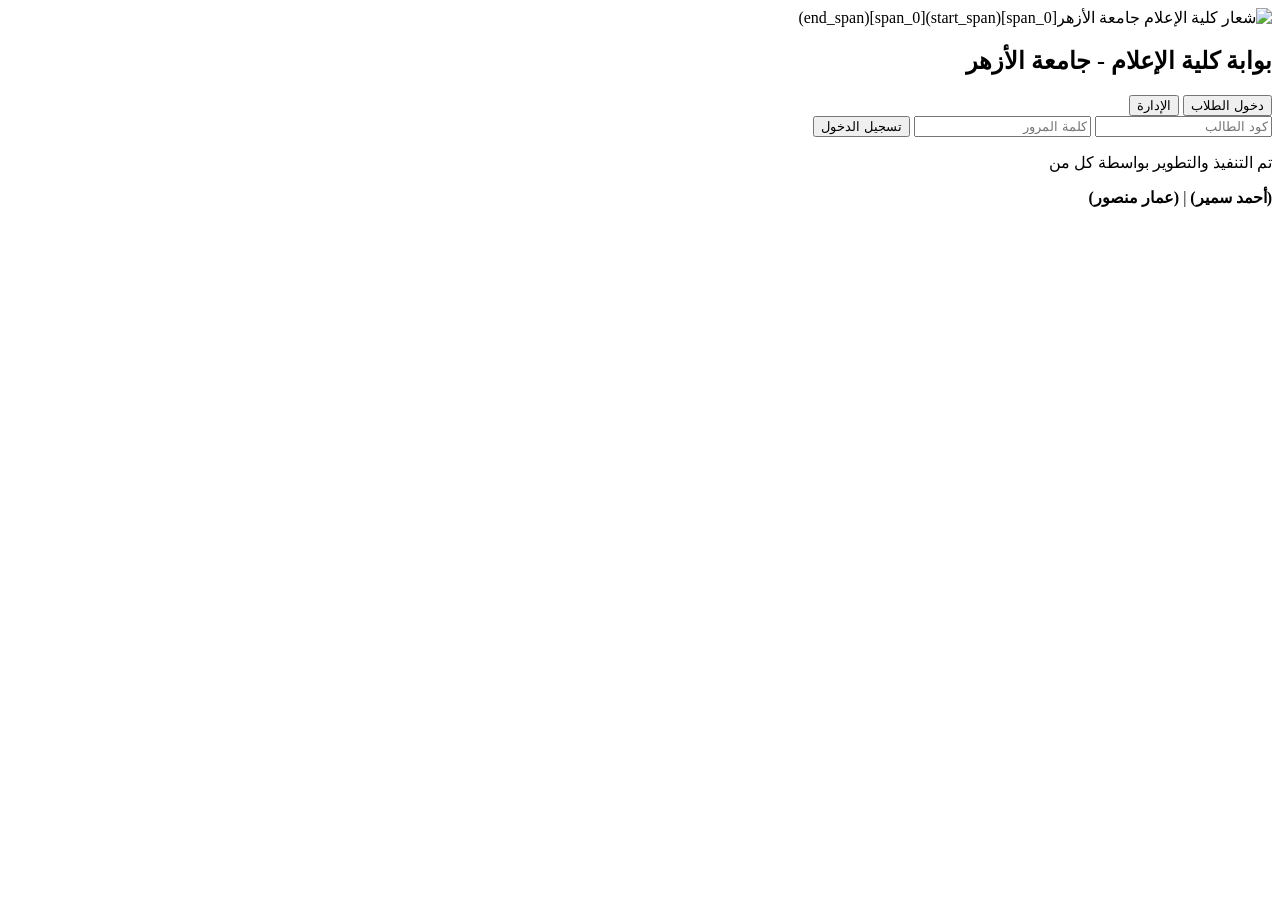
==== index.html @ 8746909e "Create index.html" ====
<!DOCTYPE html>
<html lang="ar" dir="rtl">
<head>
    <meta charset="UTF-8">
    <meta name="viewport" content="width=device-width, initial-scale=1.0">
    <title>منصة كلية الإعلام - جامعة الأزهر</title>
    <link rel="stylesheet" href="style.css">
</head>
<body>
    <div class="login-container">
        <!-- شعار الكلية المصاحب للصورة -->
        <img src="image.png" alt="شعار كلية الإعلام جامعة الأزهر" class="header-img">[span_0](start_span)[span_0](end_span)
        
        <h2>بوابة كلية الإعلام - جامعة الأزهر</h2>
        
        <div class="tabs">
            <button class="tab-btn active" onclick="switchTab('student')">دخول الطلاب</button>
            <button class="tab-btn" onclick="switchTab('admin')">الإدارة</button>
        </div>

        <!-- نموذج دخول الطالب -->
        <form id="studentLoginForm" onsubmit="handleStudentLogin(event)">
            <input type="text" id="studentCode" placeholder="كود الطالب" required>
            <input type="password" id="studentPass" placeholder="كلمة المرور" required>
            <button type="submit">تسجيل الدخول</button>
        </form>

        <!-- نموذج دخول الأدمن -->
        <form id="adminLoginForm" style="display:none;" onsubmit="handleAdminLogin(event)">
            <input type="password" id="adminPass" placeholder="كلمة مرور الإدارة (44554455)" required>
            <button type="submit">دخول لوحة التحكم</button>
        </form>
    </div>

    <!-- التوقيع في أسفل الصفحة -->
    <footer>
        <p>تم التنفيذ والتطوير بواسطة كل من</p>
        <p class="developers"><strong>(أحمد سمير)</strong> | <strong>(عمار منصور)</strong></p>
    </footer>

    <script src="app.js"></script>
</body>
</html>
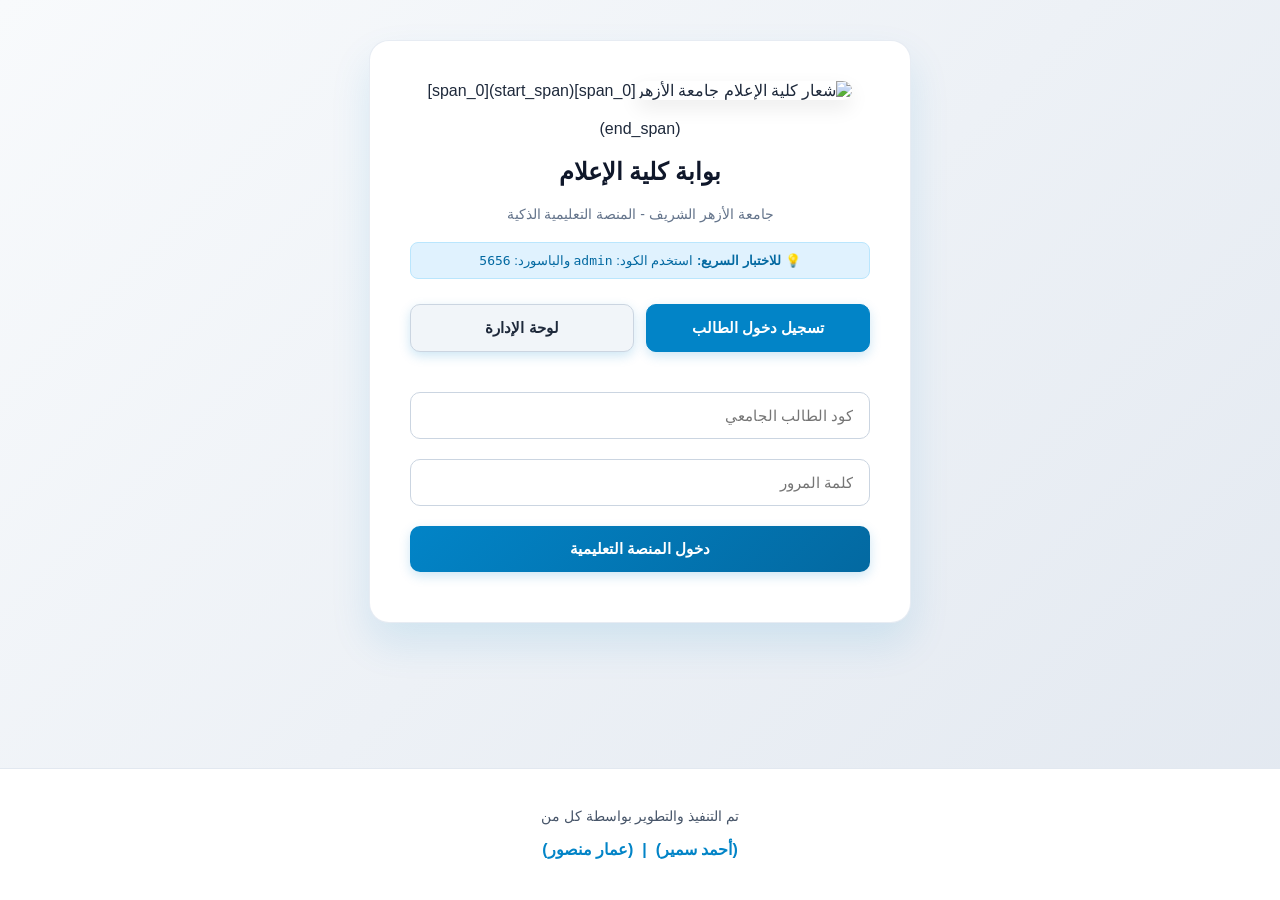
==== commit ca45d026: "Update index.html" ====
--- a/index.html
+++ b/index.html
@@ -7,35 +7,41 @@
     <link rel="stylesheet" href="style.css">
 </head>
 <body>
-    <div class="login-container">
-        <!-- شعار الكلية المصاحب للصورة -->
-        <img src="image.png" alt="شعار كلية الإعلام جامعة الأزهر" class="header-img">[span_0](start_span)[span_0](end_span)
-        
-        <h2>بوابة كلية الإعلام - جامعة الأزهر</h2>
-        
-        <div class="tabs">
-            <button class="tab-btn active" onclick="switchTab('student')">دخول الطلاب</button>
-            <button class="tab-btn" onclick="switchTab('admin')">الإدارة</button>
+    <div style="flex: 1;">
+        <div class="login-wrapper">
+            <!-- شعار الكلية المصاحب للصورة -->
+            <img src="image.png" alt="شعار كلية الإعلام جامعة الأزهر" class="header-img">[span_0](start_span)[span_0](end_span)
+            
+            <h2>بوابة كلية الإعلام</h2>
+            <p style="color: #64748b; font-size: 14px; margin-bottom: 20px;">جامعة الأزهر الشريف - المنصة التعليمية الذكية</p>
+            
+            <div class="info-badge">
+                💡 <b>للاختبار السريع:</b> استخدم الكود: <code>admin</code> والباسورد: <code>5656</code>
+            </div>
+
+            <div class="tabs">
+                <button class="tab-btn active" onclick="switchTab('student')">تسجيل دخول الطالب</button>
+                <button class="tab-btn" onclick="switchTab('admin')">لوحة الإدارة</button>
+            </div>
+
+            <!-- نموذج دخول الطالب -->
+            <form id="studentLoginForm" onsubmit="handleStudentLogin(event)">
+                <input type="text" id="studentCode" placeholder="كود الطالب الجامعي" required>
+                <input type="password" id="studentPass" placeholder="كلمة المرور" required>
+                <button type="submit">دخول المنصة التعليمية</button>
+            </form>
+
+            <!-- نموذج دخول الأدمن (بدون إظهار الباسورد في الوجه) -->
+            <form id="adminLoginForm" style="display:none;" onsubmit="handleAdminLogin(event)">
+                <input type="password" id="adminPass" placeholder="أدخل كلمة مرور الإدارة السرية" required>
+                <button type="submit">الدخول للوحة التحكم المركزية</button>
+            </form>
         </div>
-
-        <!-- نموذج دخول الطالب -->
-        <form id="studentLoginForm" onsubmit="handleStudentLogin(event)">
-            <input type="text" id="studentCode" placeholder="كود الطالب" required>
-            <input type="password" id="studentPass" placeholder="كلمة المرور" required>
-            <button type="submit">تسجيل الدخول</button>
-        </form>
-
-        <!-- نموذج دخول الأدمن -->
-        <form id="adminLoginForm" style="display:none;" onsubmit="handleAdminLogin(event)">
-            <input type="password" id="adminPass" placeholder="كلمة مرور الإدارة (44554455)" required>
-            <button type="submit">دخول لوحة التحكم</button>
-        </form>
     </div>
 
-    <!-- التوقيع في أسفل الصفحة -->
     <footer>
         <p>تم التنفيذ والتطوير بواسطة كل من</p>
-        <p class="developers"><strong>(أحمد سمير)</strong> | <strong>(عمار منصور)</strong></p>
+        <p class="developers">(أحمد سمير) &nbsp;|&nbsp; (عمار منصور)</p>
     </footer>
 
     <script src="app.js"></script>
--- a/style.css
+++ b/style.css
@@ -0,0 +1,183 @@
+:root {
+    --primary: #0f172a;
+    --primary-blue: #0284c7;
+    --primary-light: #38bdf8;
+    --bg-gradient: linear-gradient(135deg, #f8fafc 0%, #e2e8f0 100%);
+    --card-bg: #ffffff;
+    --text-main: #1e293b;
+    --border-color: #cbd5e1;
+}
+
+body {
+    font-family: 'Cairo', 'Segoe UI', Tahoma, sans-serif;
+    background: var(--bg-gradient);
+    color: var(--text-main);
+    margin: 0;
+    padding: 0;
+    direction: rtl;
+    min-height: 100vh;
+    display: flex;
+    flex-direction: column;
+    justify-content: space-between;
+}
+
+.login-wrapper {
+    max-width: 460px;
+    margin: 40px auto;
+    background: var(--card-bg);
+    padding: 40px;
+    border-radius: 20px;
+    box-shadow: 0 20px 40px rgba(2, 132, 199, 0.12);
+    border: 1px solid rgba(226, 232, 240, 0.8);
+    text-align: center;
+}
+
+.header-img {
+    width: 100%;
+    height: 190px;
+    object-fit: cover;
+    border-radius: 14px;
+    margin-bottom: 20px;
+    box-shadow: 0 8px 20px rgba(0,0,0,0.08);
+}
+
+h2, h3 {
+    color: var(--primary);
+    font-weight: 800;
+}
+
+.info-badge {
+    background: #e0f2fe;
+    color: #0369a1;
+    padding: 10px;
+    border-radius: 8px;
+    font-size: 13px;
+    margin-bottom: 15px;
+    border: 1px solid #bae6fd;
+}
+
+input, select, textarea, button {
+    width: 100%;
+    padding: 14px 16px;
+    margin: 10px 0;
+    border: 1.5px solid var(--border-color);
+    border-radius: 10px;
+    box-sizing: border-box;
+    font-size: 15px;
+    transition: all 0.3s ease;
+}
+
+input:focus, select:focus, textarea:focus {
+    border-color: var(--primary-blue);
+    outline: none;
+    box-shadow: 0 0 0 4px rgba(2, 132, 199, 0.15);
+}
+
+button {
+    background: linear-gradient(135deg, var(--primary-blue), #0369a1);
+    color: white;
+    font-weight: 700;
+    border: none;
+    cursor: pointer;
+    box-shadow: 0 4px 12px rgba(2, 132, 199, 0.2);
+}
+
+button:hover {
+    transform: translateY(-2px);
+    box-shadow: 0 6px 16px rgba(2, 132, 199, 0.3);
+}
+
+.tabs {
+    display: flex;
+    gap: 12px;
+    margin-bottom: 20px;
+}
+
+.tab-btn {
+    flex: 1;
+    background: #f1f5f9;
+    color: var(--text-main);
+    border-radius: 10px;
+    border: 1px solid var(--border-color);
+}
+
+.tab-btn.active {
+    background: var(--primary-blue);
+    color: white;
+    border-color: var(--primary-blue);
+}
+
+.admin-grid, .student-grid {
+    display: grid;
+    grid-template-columns: repeat(auto-fit, minmax(320px, 1fr));
+    gap: 25px;
+    padding: 30px;
+    max-width: 1300px;
+    margin: 0 auto;
+    width: 100%;
+    box-sizing: border-box;
+}
+
+.card {
+    background: var(--card-bg);
+    padding: 25px;
+    border-radius: 16px;
+    box-shadow: 0 10px 25px rgba(0,0,0,0.04);
+    border-top: 5px solid var(--primary-blue);
+    transition: transform 0.3s ease;
+}
+
+.card:hover {
+    transform: translateY(-4px);
+}
+
+.navbar {
+    background: var(--primary);
+    color: white;
+    padding: 18px 40px;
+    display: flex;
+    justify-content: space-between;
+    align-items: center;
+    box-shadow: 0 4px 20px rgba(0,0,0,0.1);
+}
+
+.navbar button {
+    width: auto;
+    padding: 10px 22px;
+    background: #ef4444;
+}
+
+table {
+    width: 100%;
+    border-collapse: collapse;
+    margin-top: 15px;
+}
+
+th, td {
+    padding: 12px;
+    border-bottom: 1px solid #e2e8f0;
+    text-align: right;
+    font-size: 14px;
+}
+
+th {
+    background: #f8fafc;
+    color: var(--primary);
+    font-weight: 700;
+}
+
+footer {
+    text-align: center;
+    padding: 25px;
+    font-size: 14px;
+    color: #475569;
+    background: #ffffff;
+    border-top: 1px solid #e2e8f0;
+    margin-top: auto;
+}
+
+footer .developers {
+    color: var(--primary-blue);
+    font-size: 16px;
+    font-weight: 800;
+}
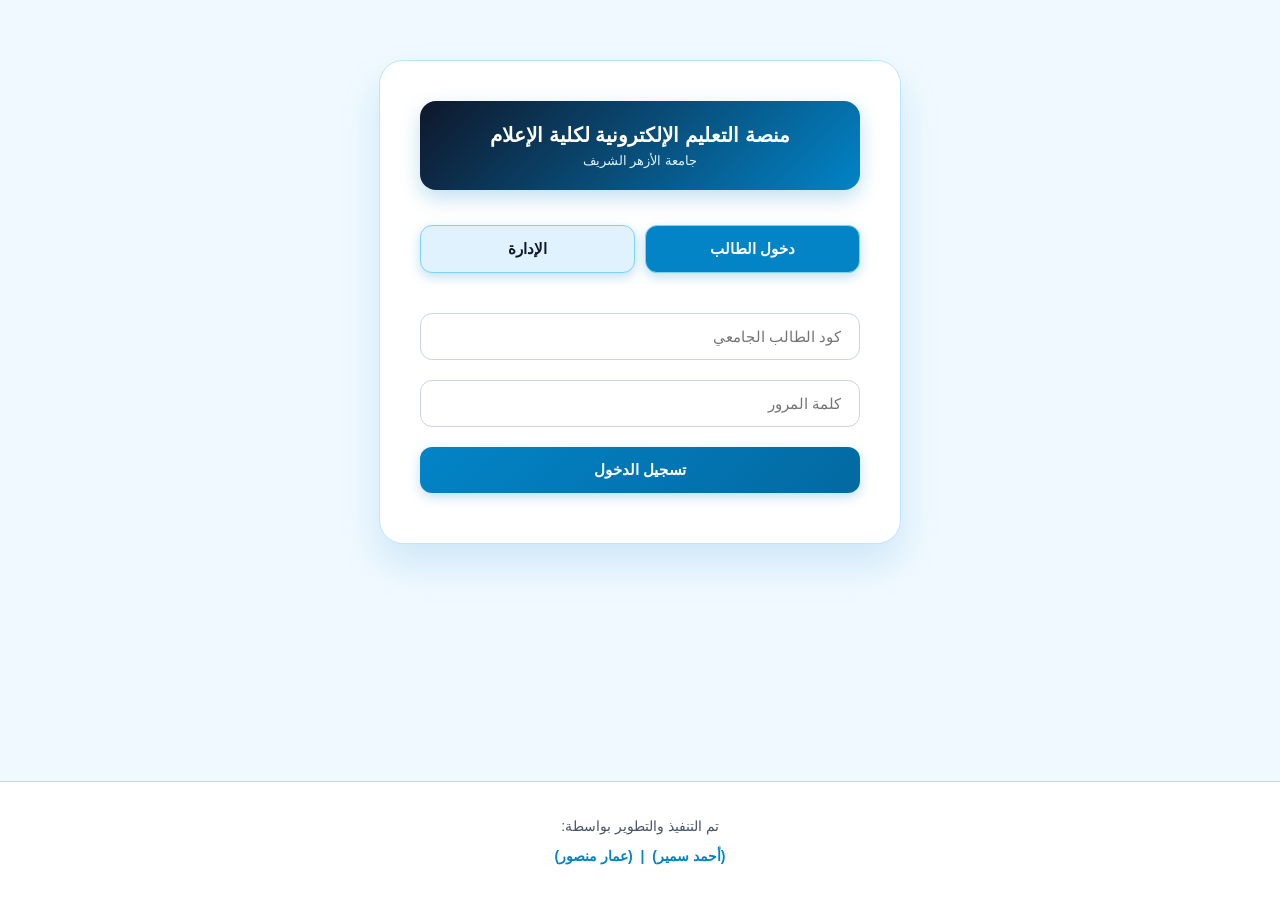
==== commit f1d435b2: "Update index.html" ====
--- a/index.html
+++ b/index.html
@@ -3,44 +3,40 @@
 <head>
     <meta charset="UTF-8">
     <meta name="viewport" content="width=device-width, initial-scale=1.0">
-    <title>منصة كلية الإعلام - جامعة الأزهر</title>
+    <title>منصة التعليم الإلكترونية لكلية الإعلام جامعة الأزهر</title>
     <link rel="stylesheet" href="style.css">
 </head>
 <body>
-    <div style="flex: 1;">
+    <div style="flex:1;">
         <div class="login-wrapper">
-            <!-- شعار الكلية المصاحب للصورة -->
-            <img src="image.png" alt="شعار كلية الإعلام جامعة الأزهر" class="header-img">[span_0](start_span)[span_0](end_span)
+            <!-- العنوان النصي المطلوب بدون صورة -->
+            <div class="login-title-box">
+                <h2>منصة التعليم الإلكترونية لكلية الإعلام</h2>
+                <p>جامعة الأزهر الشريف</p>
+            </div>
             
-            <h2>بوابة كلية الإعلام</h2>
-            <p style="color: #64748b; font-size: 14px; margin-bottom: 20px;">جامعة الأزهر الشريف - المنصة التعليمية الذكية</p>
-            
-            <div class="info-badge">
-                💡 <b>للاختبار السريع:</b> استخدم الكود: <code>admin</code> والباسورد: <code>5656</code>
-            </div>
-
             <div class="tabs">
-                <button class="tab-btn active" onclick="switchTab('student')">تسجيل دخول الطالب</button>
-                <button class="tab-btn" onclick="switchTab('admin')">لوحة الإدارة</button>
+                <button class="tab-btn active" onclick="switchTab('student')">دخول الطالب</button>
+                <button class="tab-btn" onclick="switchTab('admin')">الإدارة</button>
             </div>
 
             <!-- نموذج دخول الطالب -->
             <form id="studentLoginForm" onsubmit="handleStudentLogin(event)">
                 <input type="text" id="studentCode" placeholder="كود الطالب الجامعي" required>
                 <input type="password" id="studentPass" placeholder="كلمة المرور" required>
-                <button type="submit">دخول المنصة التعليمية</button>
+                <button type="submit">تسجيل الدخول</button>
             </form>
 
-            <!-- نموذج دخول الأدمن (بدون إظهار الباسورد في الوجه) -->
+            <!-- نموذج دخول الأدمن -->
             <form id="adminLoginForm" style="display:none;" onsubmit="handleAdminLogin(event)">
-                <input type="password" id="adminPass" placeholder="أدخل كلمة مرور الإدارة السرية" required>
-                <button type="submit">الدخول للوحة التحكم المركزية</button>
+                <input type="password" id="adminPass" placeholder="كلمة مرور الإدارة السرية" required>
+                <button type="submit">دخول لوحة التحكم</button>
             </form>
         </div>
     </div>
 
     <footer>
-        <p>تم التنفيذ والتطوير بواسطة كل من</p>
+        <p>تم التنفيذ والتطوير بواسطة:</p>
         <p class="developers">(أحمد سمير) &nbsp;|&nbsp; (عمار منصور)</p>
     </footer>
 
--- a/style.css
+++ b/style.css
@@ -1,17 +1,16 @@
 :root {
-    --primary: #0f172a;
     --primary-blue: #0284c7;
-    --primary-light: #38bdf8;
-    --bg-gradient: linear-gradient(135deg, #f8fafc 0%, #e2e8f0 100%);
+    --primary-dark: #0f172a;
+    --bg-main: #f0f9ff;
     --card-bg: #ffffff;
-    --text-main: #1e293b;
-    --border-color: #cbd5e1;
+    --text-color: #1e293b;
+    --border-color: #bae6fd;
 }
 
 body {
     font-family: 'Cairo', 'Segoe UI', Tahoma, sans-serif;
-    background: var(--bg-gradient);
-    color: var(--text-main);
+    background-color: var(--bg-main);
+    color: var(--text-color);
     margin: 0;
     padding: 0;
     direction: rtl;
@@ -22,48 +21,47 @@
 }
 
 .login-wrapper {
-    max-width: 460px;
-    margin: 40px auto;
+    max-width: 440px;
+    margin: 60px auto;
     background: var(--card-bg);
     padding: 40px;
-    border-radius: 20px;
-    box-shadow: 0 20px 40px rgba(2, 132, 199, 0.12);
-    border: 1px solid rgba(226, 232, 240, 0.8);
+    border-radius: 24px;
+    box-shadow: 0 20px 40px rgba(2, 132, 199, 0.15);
+    border: 1px solid var(--border-color);
     text-align: center;
 }
 
-.header-img {
-    width: 100%;
-    height: 190px;
-    object-fit: cover;
-    border-radius: 14px;
-    margin-bottom: 20px;
-    box-shadow: 0 8px 20px rgba(0,0,0,0.08);
-}
-
-h2, h3 {
-    color: var(--primary);
+.login-title-box {
+    background: linear-gradient(135deg, var(--primary-dark), var(--primary-blue));
+    color: white;
+    padding: 22px 15px;
+    border-radius: 16px;
+    margin-bottom: 25px;
+    box-shadow: 0 8px 20px rgba(2, 132, 199, 0.25);
+}
+
+.login-title-box h2 {
+    margin: 0;
+    font-size: 20px;
     font-weight: 800;
-}
-
-.info-badge {
-    background: #e0f2fe;
-    color: #0369a1;
-    padding: 10px;
-    border-radius: 8px;
+    color: white;
+}
+
+.login-title-box p {
+    margin: 6px 0 0;
     font-size: 13px;
-    margin-bottom: 15px;
-    border: 1px solid #bae6fd;
+    color: #e0f2fe;
 }
 
 input, select, textarea, button {
     width: 100%;
-    padding: 14px 16px;
+    padding: 14px 18px;
     margin: 10px 0;
-    border: 1.5px solid var(--border-color);
-    border-radius: 10px;
+    border: 1.5px solid #cbd5e1;
+    border-radius: 12px;
     box-sizing: border-box;
     font-size: 15px;
+    font-family: 'Cairo', sans-serif;
     transition: all 0.3s ease;
 }
 
@@ -79,105 +77,169 @@
     font-weight: 700;
     border: none;
     cursor: pointer;
-    box-shadow: 0 4px 12px rgba(2, 132, 199, 0.2);
+    box-shadow: 0 4px 12px rgba(2, 132, 199, 0.25);
 }
 
 button:hover {
     transform: translateY(-2px);
-    box-shadow: 0 6px 16px rgba(2, 132, 199, 0.3);
+    box-shadow: 0 6px 18px rgba(2, 132, 199, 0.35);
 }
 
 .tabs {
     display: flex;
-    gap: 12px;
+    gap: 10px;
     margin-bottom: 20px;
 }
 
 .tab-btn {
     flex: 1;
-    background: #f1f5f9;
-    color: var(--text-main);
-    border-radius: 10px;
-    border: 1px solid var(--border-color);
+    background: #e0f2fe;
+    color: var(--primary-dark);
+    border-radius: 12px;
+    border: 1px solid #7dd3fc;
 }
 
 .tab-btn.active {
     background: var(--primary-blue);
     color: white;
-    border-color: var(--primary-blue);
-}
-
-.admin-grid, .student-grid {
-    display: grid;
-    grid-template-columns: repeat(auto-fit, minmax(320px, 1fr));
-    gap: 25px;
-    padding: 30px;
-    max-width: 1300px;
-    margin: 0 auto;
+}
+
+.app-container {
+    max-width: 1100px;
+    margin: 30px auto;
+    padding: 0 20px;
     width: 100%;
     box-sizing: border-box;
 }
 
+.profile-card {
+    background: linear-gradient(135deg, #0284c7, #0369a1);
+    color: white;
+    padding: 30px;
+    border-radius: 20px;
+    box-shadow: 0 10px 25px rgba(2, 132, 199, 0.2);
+    margin-bottom: 25px;
+    display: flex;
+    justify-content: space-between;
+    align-items: center;
+}
+
+.grid-cards {
+    display: grid;
+    grid-template-columns: repeat(auto-fit, minmax(280px, 1fr));
+    gap: 20px;
+    margin-bottom: 25px;
+}
+
 .card {
     background: var(--card-bg);
-    padding: 25px;
-    border-radius: 16px;
-    box-shadow: 0 10px 25px rgba(0,0,0,0.04);
+    padding: 24px;
+    border-radius: 18px;
+    box-shadow: 0 8px 20px rgba(0,0,0,0.04);
     border-top: 5px solid var(--primary-blue);
-    transition: transform 0.3s ease;
-}
-
-.card:hover {
-    transform: translateY(-4px);
+    border-left: 1px solid #e0f2fe;
+    border-right: 1px solid #e0f2fe;
+    border-bottom: 1px solid #e0f2fe;
 }
 
 .navbar {
-    background: var(--primary);
-    color: white;
-    padding: 18px 40px;
+    background: var(--primary-dark);
+    color: white;
+    padding: 16px 30px;
     display: flex;
     justify-content: space-between;
     align-items: center;
-    box-shadow: 0 4px 20px rgba(0,0,0,0.1);
+    box-shadow: 0 4px 15px rgba(0,0,0,0.1);
 }
 
 .navbar button {
     width: auto;
-    padding: 10px 22px;
+    padding: 8px 18px;
     background: #ef4444;
+}
+
+.chatbot-btn {
+    position: fixed;
+    bottom: 25px;
+    left: 25px;
+    background: #0284c7;
+    color: white;
+    width: 60px;
+    height: 60px;
+    border-radius: 50%;
+    display: flex;
+    align-items: center;
+    justify-content: center;
+    font-size: 26px;
+    box-shadow: 0 6px 20px rgba(2, 132, 199, 0.4);
+    cursor: pointer;
+    z-index: 1000;
+    transition: transform 0.3s;
+}
+
+.chatbot-btn:hover {
+    transform: scale(1.1);
+}
+
+.chatbot-modal {
+    position: fixed;
+    bottom: 95px;
+    left: 25px;
+    width: 320px;
+    background: white;
+    border-radius: 16px;
+    box-shadow: 0 10px 30px rgba(0,0,0,0.2);
+    display: none;
+    flex-direction: column;
+    overflow: hidden;
+    z-index: 1000;
+    border: 1px solid var(--border-color);
+}
+
+.chatbot-header {
+    background: var(--primary-blue);
+    color: white;
+    padding: 12px 16px;
+    font-weight: bold;
+    display: flex;
+    justify-content: space-between;
+}
+
+.chatbot-body {
+    padding: 15px;
+    max-height: 250px;
+    overflow-y: auto;
 }
 
 table {
     width: 100%;
     border-collapse: collapse;
-    margin-top: 15px;
+    margin-top: 10px;
 }
 
 th, td {
     padding: 12px;
-    border-bottom: 1px solid #e2e8f0;
+    border-bottom: 1px solid #e0f2fe;
     text-align: right;
     font-size: 14px;
 }
 
 th {
-    background: #f8fafc;
-    color: var(--primary);
-    font-weight: 700;
+    background: #f0f9ff;
+    color: var(--primary-dark);
 }
 
 footer {
     text-align: center;
-    padding: 25px;
+    padding: 22px;
     font-size: 14px;
     color: #475569;
     background: #ffffff;
-    border-top: 1px solid #e2e8f0;
+    border-top: 1px solid #cbd5e1;
     margin-top: auto;
 }
 
 footer .developers {
     color: var(--primary-blue);
-    font-size: 16px;
     font-weight: 800;
 }
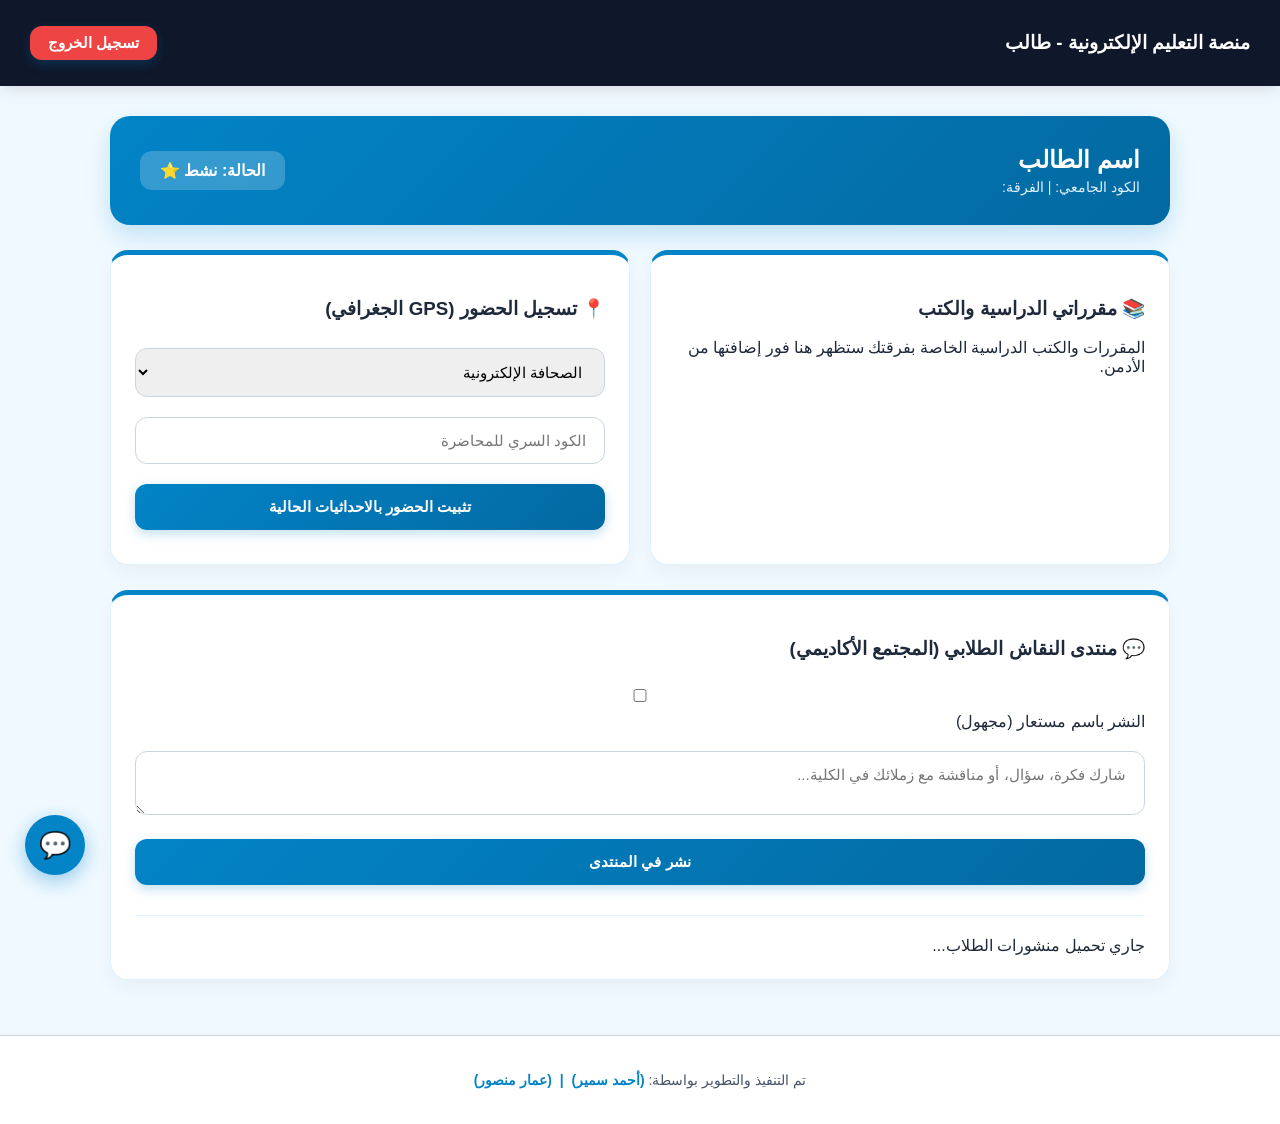
==== commit ad9f7413: "Update index.html" ====
--- a/index.html
+++ b/index.html
@@ -2,42 +2,73 @@
 <html lang="ar" dir="rtl">
 <head>
     <meta charset="UTF-8">
-    <meta name="viewport" content="width=device-width, initial-scale=1.0">
-    <title>منصة التعليم الإلكترونية لكلية الإعلام جامعة الأزهر</title>
+    <title>الملف الشخصي - منصة كلية الإعلام</title>
     <link rel="stylesheet" href="style.css">
 </head>
 <body>
-    <div style="flex:1;">
-        <div class="login-wrapper">
-            <!-- العنوان النصي المطلوب بدون صورة -->
-            <div class="login-title-box">
-                <h2>منصة التعليم الإلكترونية لكلية الإعلام</h2>
-                <p>جامعة الأزهر الشريف</p>
+    <header class="navbar">
+        <h3 style="margin:0; color:white;">منصة التعليم الإلكترونية - طالب</h3>
+        <button onclick="logout()">تسجيل الخروج</button>
+    </header>
+
+    <div class="app-container">
+        <!-- الملف الشخصي الفخم للطالب -->
+        <div class="profile-card">
+            <div>
+                <h2 id="displayName" style="margin:0; color:white;">اسم الطالب</h2>
+                <p style="margin:5px 0 0; color:#e0f2fe; font-size:14px;">الكود الجامعي: <span id="displayCode"></span> | الفرقة: <span id="displayGrade"></span></p>
             </div>
-            
-            <div class="tabs">
-                <button class="tab-btn active" onclick="switchTab('student')">دخول الطالب</button>
-                <button class="tab-btn" onclick="switchTab('admin')">الإدارة</button>
+            <div style="background: rgba(255,255,255,0.2); padding: 10px 20px; border-radius: 12px; font-weight: bold;">
+                الحالة: نشط ⭐
+            </div>
+        </div>
+
+        <div class="grid-cards">
+            <div class="card">
+                <h3>📚 مقرراتي الدراسية والكتب</h3>
+                <div id="coursesList">المقررات والكتب الدراسية الخاصة بفرقتك ستظهر هنا فور إضافتها من الأدمن.</div>
             </div>
 
-            <!-- نموذج دخول الطالب -->
-            <form id="studentLoginForm" onsubmit="handleStudentLogin(event)">
-                <input type="text" id="studentCode" placeholder="كود الطالب الجامعي" required>
-                <input type="password" id="studentPass" placeholder="كلمة المرور" required>
-                <button type="submit">تسجيل الدخول</button>
-            </form>
+            <div class="card">
+                <h3>📍 تسجيل الحضور (GPS الجغرافي)</h3>
+                <select id="attendanceSubject">
+                    <option value="الصحافة الإلكترونية">الصحافة الإلكترونية</option>
+                    <option value="الإذاعة والتلفزيون">الإذاعة والتلفزيون</option>
+                </select>
+                <input type="text" id="lectureSecret" placeholder="الكود السري للمحاضرة">
+                <button onclick="verifyAndRegisterGPS()">تثبيت الحضور بالاحداثيات الحالية</button>
+            </div>
+        </div>
 
-            <!-- نموذج دخول الأدمن -->
-            <form id="adminLoginForm" style="display:none;" onsubmit="handleAdminLogin(event)">
-                <input type="password" id="adminPass" placeholder="كلمة مرور الإدارة السرية" required>
-                <button type="submit">دخول لوحة التحكم</button>
-            </form>
+        <!-- منتدى النقاش الطلابي الشبيه بفيسبوك/واتساب -->
+        <div class="card" style="margin-bottom: 25px;">
+            <h3>💬 منتدى النقاش الطلابي (المجتمع الأكاديمي)</h3>
+            <div style="margin-bottom: 10px;">
+                <label><input type="checkbox" id="anonymousCheck"> النشر باسم مستعار (مجهول)</label>
+            </div>
+            <textarea id="postText" placeholder="شارك فكرة، سؤال، أو مناقشة مع زملائك في الكلية..."></textarea>
+            <button onclick="publishPost()">نشر في المنتدى</button>
+            <hr style="border:0; border-top:1px solid #e0f2fe; margin:20px 0;">
+            <div id="communityFeed">جاري تحميل منشورات الطلاب...</div>
+        </div>
+    </div>
+
+    <!-- بوت الشكاوى العائم في أقصى الشمال السفلي -->
+    <div class="chatbot-btn" onclick="toggleChatbot()">💬</div>
+    <div class="chatbot-modal" id="chatbotModal">
+        <div class="chatbot-header">
+            <span>مساعد الشكاوى والاستفسارات</span>
+            <span style="cursor:pointer;" onclick="toggleChatbot()">✕</span>
+        </div>
+        <div class="chatbot-body">
+            <p style="font-size: 13px; color:#64748b;">مرحباً بك! اكتب شكواك أو استفسارك وسيرسل فوراً إلى إدارة الكلية عبر السحابة:</p>
+            <textarea id="botComplaintText" placeholder="اكتب الشكوى هنا..." style="font-size:13px; padding:8px;"></textarea>
+            <button onclick="submitChatbotComplaint()" style="padding:8px; font-size:13px;">إرسال للإدارة</button>
         </div>
     </div>
 
     <footer>
-        <p>تم التنفيذ والتطوير بواسطة:</p>
-        <p class="developers">(أحمد سمير) &nbsp;|&nbsp; (عمار منصور)</p>
+        <p>تم التنفيذ والتطوير بواسطة: <span class="developers">(أحمد سمير) &nbsp;|&nbsp; (عمار منصور)</span></p>
     </footer>
 
     <script src="app.js"></script>
